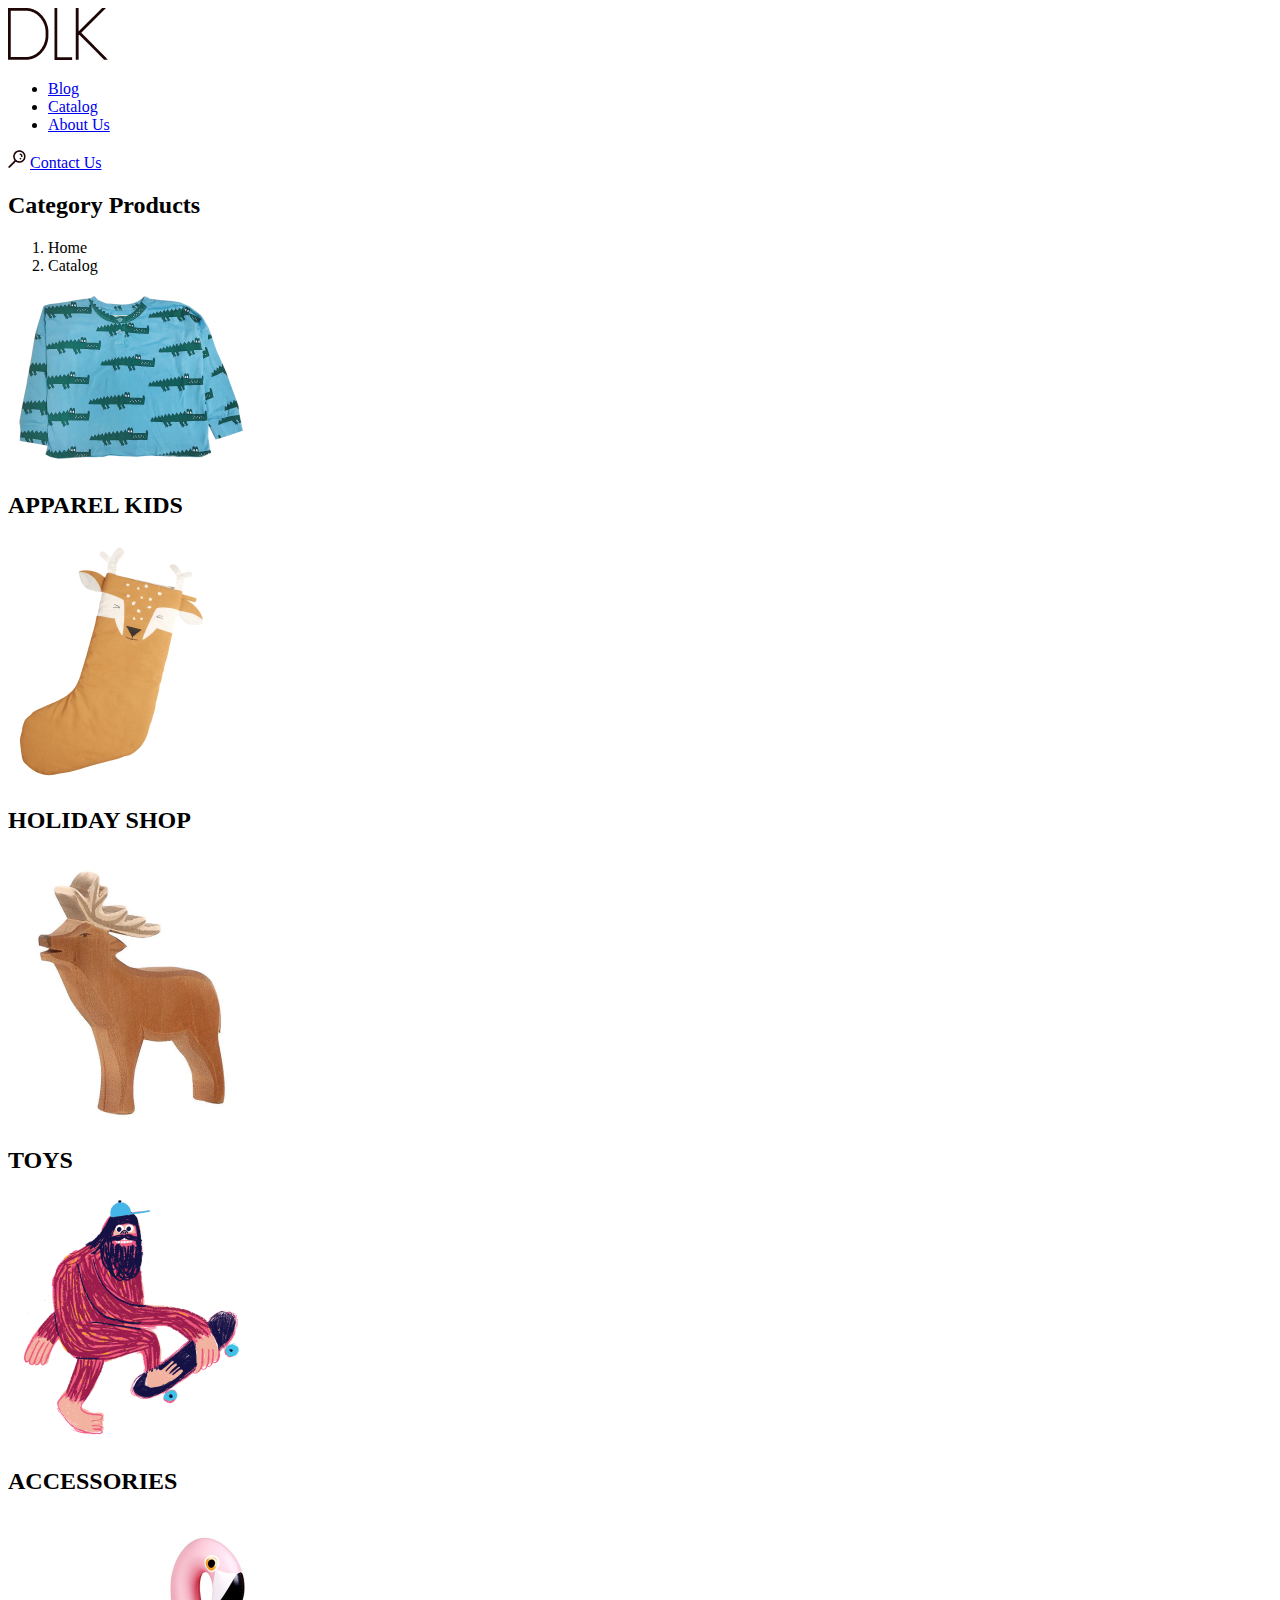
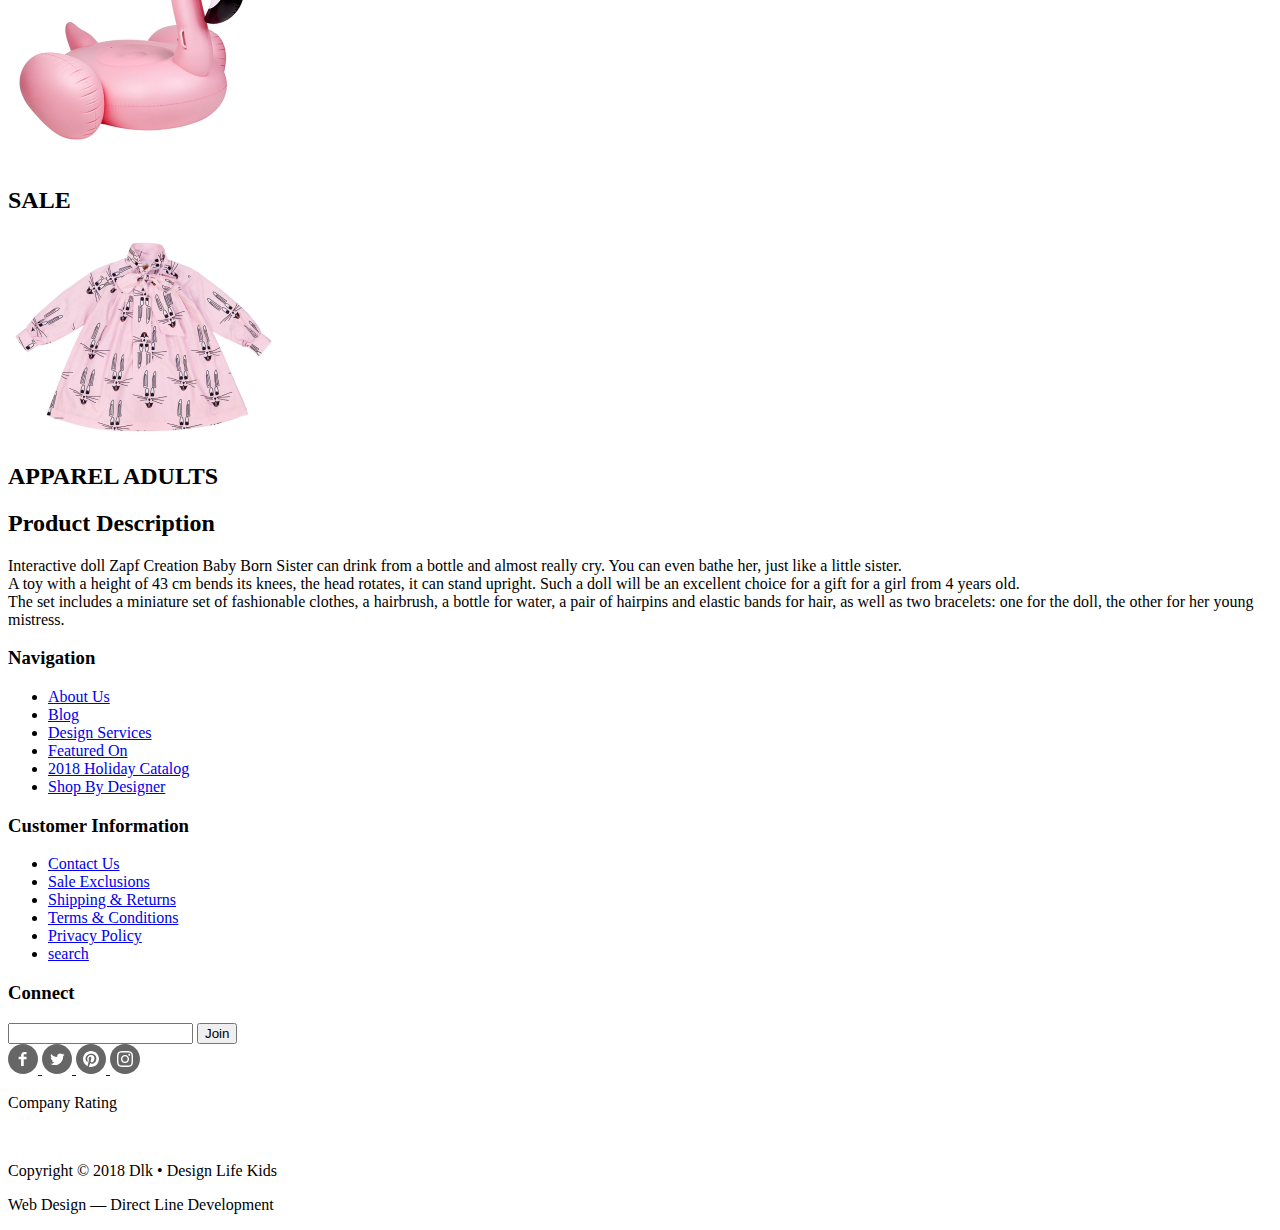
==== catalog.html @ 0e1472c7 "page 2" ====
<!DOCTYPE html>
<html lang="en">
<head>
    <meta charset="UTF-8">
    <title>Catalog</title>
</head>
<body>
    <header class= 'header'>
        <img src="image/logo.jpg" alt="logo">
        <nav>
            <ul>
                <li><a href="#">Blog</a></li>
                <li><a href="#">Catalog</a></li>
                <li><a href="#">About Us</a></li>
            </ul>
        </nav>
        <a href="#"><img src="image/search.png" alt="seach"></a>
        <a href="#">Contact  Us</a>
        </header>

<main>
    <h2>Category Products</h2>
    <ol>
        <li><a href="#"></a>Home</li>
        <li><a href="#"></a>Catalog</li>

    </ol>
    <section class="pic" >
    
        <img src="image/apparel_kids.png" alt="pic">
        <h2>APPAREL
            KIDS</h2>
    </section>
    <section class="banner">
<img src="image/holiday_shop.png" alt="pic">
<h2>HOLIDAY SHOP</h2>
    </section>
    <section class="banner">
        <img src="image/toys.png" alt="pic">
        <h2>TOYS</h2>
    </section>
    <section class="banner">
        <img src="image/accessories.png" alt="pic">
        <h2>ACCESSORIES</h2>
    </section>
    <section>
    <img src="image/sale.png" alt="pic">
    <h2>SALE</h2>
    <img src="image/apparel_adults.png" alt="pic">
    <h2>APPAREL ADULTS</h2>
    
    </section>
    <section>
        <h2>Product Description</h2>
        <span>
            Interactive doll Zapf Creation Baby Born Sister can drink from a bottle and almost really cry. You can even bathe her, just like a little sister.
            <br>
            A toy with a height of 43 cm bends its knees, the head rotates, it can stand upright. Such a doll will be an excellent choice for a gift for a girl from 4 years old.
            <br>
            The set includes a miniature set of fashionable clothes, a hairbrush, a bottle for water, a pair of hairpins and elastic bands for hair, as well as two bracelets: one for the doll, the other for her young mistress.

        </span>
    </section>


</main>
<footer >
    <nav class="map">
        <h3>Navigation</h3>
        
        <ul>
            <li><a href="#">About Us</a></li>
            <li><a href="#">Blog</a></li>
            <li><a href="#">Design Services</a></li>
            <li><a href="#">Featured On</a></li>
            <li><a href="#">2018 Holiday Catalog</a></li>
            <li><a href="#">Shop By Designer</a></li>
        </ul>
        <h3>Customer Information</h3>
        <ul>
        <li><a href="#">Contact Us</a></li>
        <li><a href="#">Sale Exclusions</a></li>
        <li><a href="#">Shipping & Returns</a></li>
        <li><a href="#">Terms & Conditions</a></li>
        <li><a href="#">Privacy Policy</a></li>
        <li><a href="#">search</a></li>
        </ul>
        <h3>Connect</h3>
        <input type="email">
        <button>Join</button>
        <div>
        <a href="#">
            <svg width="30" height="30" viewBox="0 0 30 30" fill="none" xmlns="http://www.w3.org/2000/svg">
                <path fill-rule="evenodd" clip-rule="evenodd" d="M0 15C0 6.71573 6.71573 0 15 0C23.2843 0 30 6.71573 30 15C30 23.2843 23.2843 30 15 30C6.71573 30 0 23.2843 0 15Z" fill="#666666"/>
                <path fill-rule="evenodd" clip-rule="evenodd" d="M18.5527 10.3672H16.2967C16.0307 10.3672 15.7337 10.7172 15.7337 11.1852V12.8142H18.5527V15.1352H15.7337V22.1052H13.0707V15.1352H10.6577V12.8142H13.0707V11.4472C13.0707 9.48823 14.4317 7.89423 16.2967 7.89423H18.5527V10.3672Z" fill="white"/>
                </svg>
                
        </a>
        <a href="#">
            <svg width="30" height="30" viewBox="0 0 30 30" fill="none" xmlns="http://www.w3.org/2000/svg">
                <path fill-rule="evenodd" clip-rule="evenodd" d="M0 15C0 6.71573 6.71573 0 15 0C23.2843 0 30 6.71573 30 15C30 23.2843 23.2843 30 15 30C6.71573 30 0 23.2843 0 15Z" fill="#666666"/>
                <path fill-rule="evenodd" clip-rule="evenodd" d="M21.1006 12.2891C21.1056 12.4161 21.1096 12.5431 21.1096 12.6721C21.1096 16.5761 18.1366 21.0781 12.7026 21.0781C11.0346 21.0781 9.48058 20.5881 8.17358 19.7501C8.40658 19.7771 8.64158 19.7911 8.87958 19.7911C10.2636 19.7911 11.5376 19.3181 12.5486 18.5251C11.2556 18.5021 10.1656 17.6481 9.78758 16.4751C9.96858 16.5101 10.1546 16.5271 10.3446 16.5271C10.6136 16.5271 10.8746 16.4921 11.1226 16.4241C9.77158 16.1521 8.75158 14.9591 8.75158 13.5271V13.4901C9.15058 13.7111 9.60758 13.8441 10.0916 13.8591C9.29858 13.3301 8.77758 12.4261 8.77758 11.4001C8.77758 10.8591 8.92258 10.3521 9.17658 9.91612C10.6326 11.7031 12.8106 12.8791 15.2656 13.0021C15.2156 12.7851 15.1906 12.5601 15.1906 12.3281C15.1906 10.6971 16.5126 9.37512 18.1446 9.37512C18.9936 9.37512 19.7616 9.73212 20.2996 10.3071C20.9736 10.1761 21.6056 9.93012 22.1766 9.59012C21.9556 10.2811 21.4886 10.8591 20.8766 11.2251C21.4746 11.1541 22.0446 10.9961 22.5756 10.7601C22.1776 11.3521 21.6776 11.8731 21.1006 12.2891Z" fill="white"/>
                </svg>
                
        </a>
        <a href="#"><svg width="30" height="30" viewBox="0 0 30 30" fill="none" xmlns="http://www.w3.org/2000/svg">
            <path fill-rule="evenodd" clip-rule="evenodd" d="M0 15C0 6.71573 6.71573 0 15 0C23.2843 0 30 6.71573 30 15C30 23.2843 23.2843 30 15 30C6.71573 30 0 23.2843 0 15Z" fill="#666666"/>
            <path fill-rule="evenodd" clip-rule="evenodd" d="M15.0005 7C10.5825 7 7 10.5816 7 15.0005C7 18.2754 8.97001 21.0902 11.7896 22.3273C11.767 21.7694 11.7858 21.0977 11.9279 20.49C12.0821 19.8408 12.9571 16.1313 12.9571 16.1313C12.9571 16.1313 12.7021 15.6205 12.7021 14.865C12.7021 13.6796 13.3898 12.7943 14.245 12.7943C14.9722 12.7943 15.3241 13.3409 15.3241 13.9957C15.3241 14.7267 14.8575 15.8208 14.6176 16.8341C14.4172 17.6836 15.0428 18.3751 15.8801 18.3751C17.3957 18.3751 18.4165 16.4286 18.4165 14.1218C18.4165 12.3691 17.2358 11.0567 15.088 11.0567C12.6617 11.0567 11.1498 12.8658 11.1498 14.8866C11.1498 15.5847 11.3549 16.0758 11.6767 16.4559C11.8253 16.6318 11.8451 16.7014 11.7914 16.9027C11.7538 17.0486 11.6654 17.4042 11.6287 17.5444C11.5751 17.7466 11.4114 17.82 11.2288 17.7448C10.1102 17.2885 9.58999 16.0645 9.58999 14.6881C9.58999 12.4161 11.5064 9.68972 15.3072 9.68972C18.3619 9.68972 20.3724 11.9015 20.3724 14.2732C20.3724 17.4117 18.6282 19.7562 16.0551 19.7562C15.1924 19.7562 14.3795 19.2895 14.1011 18.7599C14.1011 18.7599 13.6363 20.6029 13.5385 20.9585C13.3691 21.5747 13.037 22.1919 12.7332 22.6717C13.4529 22.8843 14.213 23 15.0005 23C19.4184 23 23 19.4184 23 15.0005C23 10.5816 19.4184 7 15.0005 7Z" fill="white"/>
            </svg>
            </a>
        <a href="#"><svg width="30" height="30" viewBox="0 0 30 30" fill="none" xmlns="http://www.w3.org/2000/svg">
            <path fill-rule="evenodd" clip-rule="evenodd" d="M0 15C0 6.71573 6.71573 0 15 0C23.2843 0 30 6.71573 30 15C30 23.2843 23.2843 30 15 30C6.71573 30 0 23.2843 0 15Z" fill="#666666"/>
            <path fill-rule="evenodd" clip-rule="evenodd" d="M15 7C12.8273 7 12.5549 7.0092 11.7016 7.04813C10.8501 7.08697 10.2686 7.22223 9.7597 7.42C9.23363 7.62443 8.7875 7.89797 8.3427 8.3427C7.89797 8.7875 7.62443 9.23363 7.42 9.7597C7.22223 10.2686 7.08697 10.8501 7.04813 11.7016C7.0092 12.5549 7 12.8273 7 15C7 17.1727 7.0092 17.4451 7.04813 18.2984C7.08697 19.1499 7.22223 19.7314 7.42 20.2403C7.62443 20.7664 7.89797 21.2125 8.3427 21.6573C8.7875 22.102 9.23363 22.3756 9.7597 22.58C10.2686 22.7778 10.8501 22.913 11.7016 22.9519C12.5549 22.9908 12.8273 23 15 23C17.1727 23 17.4451 22.9908 18.2984 22.9519C19.1499 22.913 19.7314 22.7778 20.2403 22.58C20.7664 22.3756 21.2125 22.102 21.6573 21.6573C22.102 21.2125 22.3756 20.7664 22.58 20.2403C22.7778 19.7314 22.913 19.1499 22.9519 18.2984C22.9908 17.4451 23 17.1727 23 15C23 12.8273 22.9908 12.5549 22.9519 11.7016C22.913 10.8501 22.7778 10.2686 22.58 9.7597C22.3756 9.23363 22.102 8.7875 21.6573 8.3427C21.2125 7.89797 20.7664 7.62443 20.2403 7.42C19.7314 7.22223 19.1499 7.08697 18.2984 7.04813C17.4451 7.0092 17.1727 7 15 7ZM15 8.44143C17.1361 8.44143 17.3891 8.4496 18.2327 8.4881C19.0127 8.52367 19.4363 8.65397 19.7182 8.76353C20.0916 8.90867 20.3581 9.08203 20.638 9.362C20.918 9.6419 21.0913 9.9084 21.2365 10.2818C21.346 10.5637 21.4763 10.9873 21.5119 11.7673C21.5504 12.6109 21.5586 12.8639 21.5586 15C21.5586 17.1361 21.5504 17.3891 21.5119 18.2327C21.4763 19.0127 21.346 19.4363 21.2365 19.7182C21.0913 20.0916 20.918 20.3581 20.638 20.638C20.3581 20.918 20.0916 21.0913 19.7182 21.2365C19.4363 21.346 19.0127 21.4763 18.2327 21.5119C17.3892 21.5504 17.1363 21.5586 15 21.5586C12.8637 21.5586 12.6108 21.5504 11.7673 21.5119C10.9873 21.4763 10.5637 21.346 10.2818 21.2365C9.9084 21.0913 9.64193 20.918 9.36197 20.638C9.08207 20.3581 8.90867 20.0916 8.76353 19.7182C8.65397 19.4363 8.52367 19.0127 8.4881 18.2327C8.4496 17.3891 8.44143 17.1361 8.44143 15C8.44143 12.8639 8.4496 12.6109 8.4881 11.7673C8.52367 10.9873 8.65397 10.5637 8.76353 10.2818C8.90867 9.9084 9.08203 9.6419 9.36197 9.362C9.64193 9.08203 9.9084 8.90867 10.2818 8.76353C10.5637 8.65397 10.9873 8.52367 11.7673 8.4881C12.6109 8.4496 12.8639 8.44143 15 8.44143ZM10.8919 15C10.8919 12.7311 12.7311 10.8919 15 10.8919C17.2689 10.8919 19.1081 12.7311 19.1081 15C19.1081 17.2689 17.2689 19.1081 15 19.1081C12.7311 19.1081 10.8919 17.2689 10.8919 15ZM15 17.6667C13.5272 17.6667 12.3333 16.4728 12.3333 15C12.3333 13.5272 13.5272 12.3333 15 12.3333C16.4728 12.3333 17.6667 13.5272 17.6667 15C17.6667 16.4728 16.4728 17.6667 15 17.6667ZM19.2704 11.6896C19.8006 11.6896 20.2304 11.2598 20.2304 10.7296C20.2304 10.1994 19.8006 9.76957 19.2704 9.76957C18.7402 9.76957 18.3104 10.1994 18.3104 10.7296C18.3104 11.2598 18.7402 11.6896 19.2704 11.6896Z" fill="white"/>
            </svg>
            </a>
        </div>
    </nav>
    <div class="comapany_rating">
        <p>Company Rating</p>
        
        <img src="image/Star.png" alt="Star">
        <img src="image/Star.png" alt="Star">
        <img src="image/Star.png" alt="Star">
        <img src="image/Star.png" alt="Star">
        <p>Copyright © 2018 Dlk • Design Life Kids</p>
        <p>Web Design — Direct Line Development</p>
        
        
        
        


    </div>
</footer>
</body>
</html>
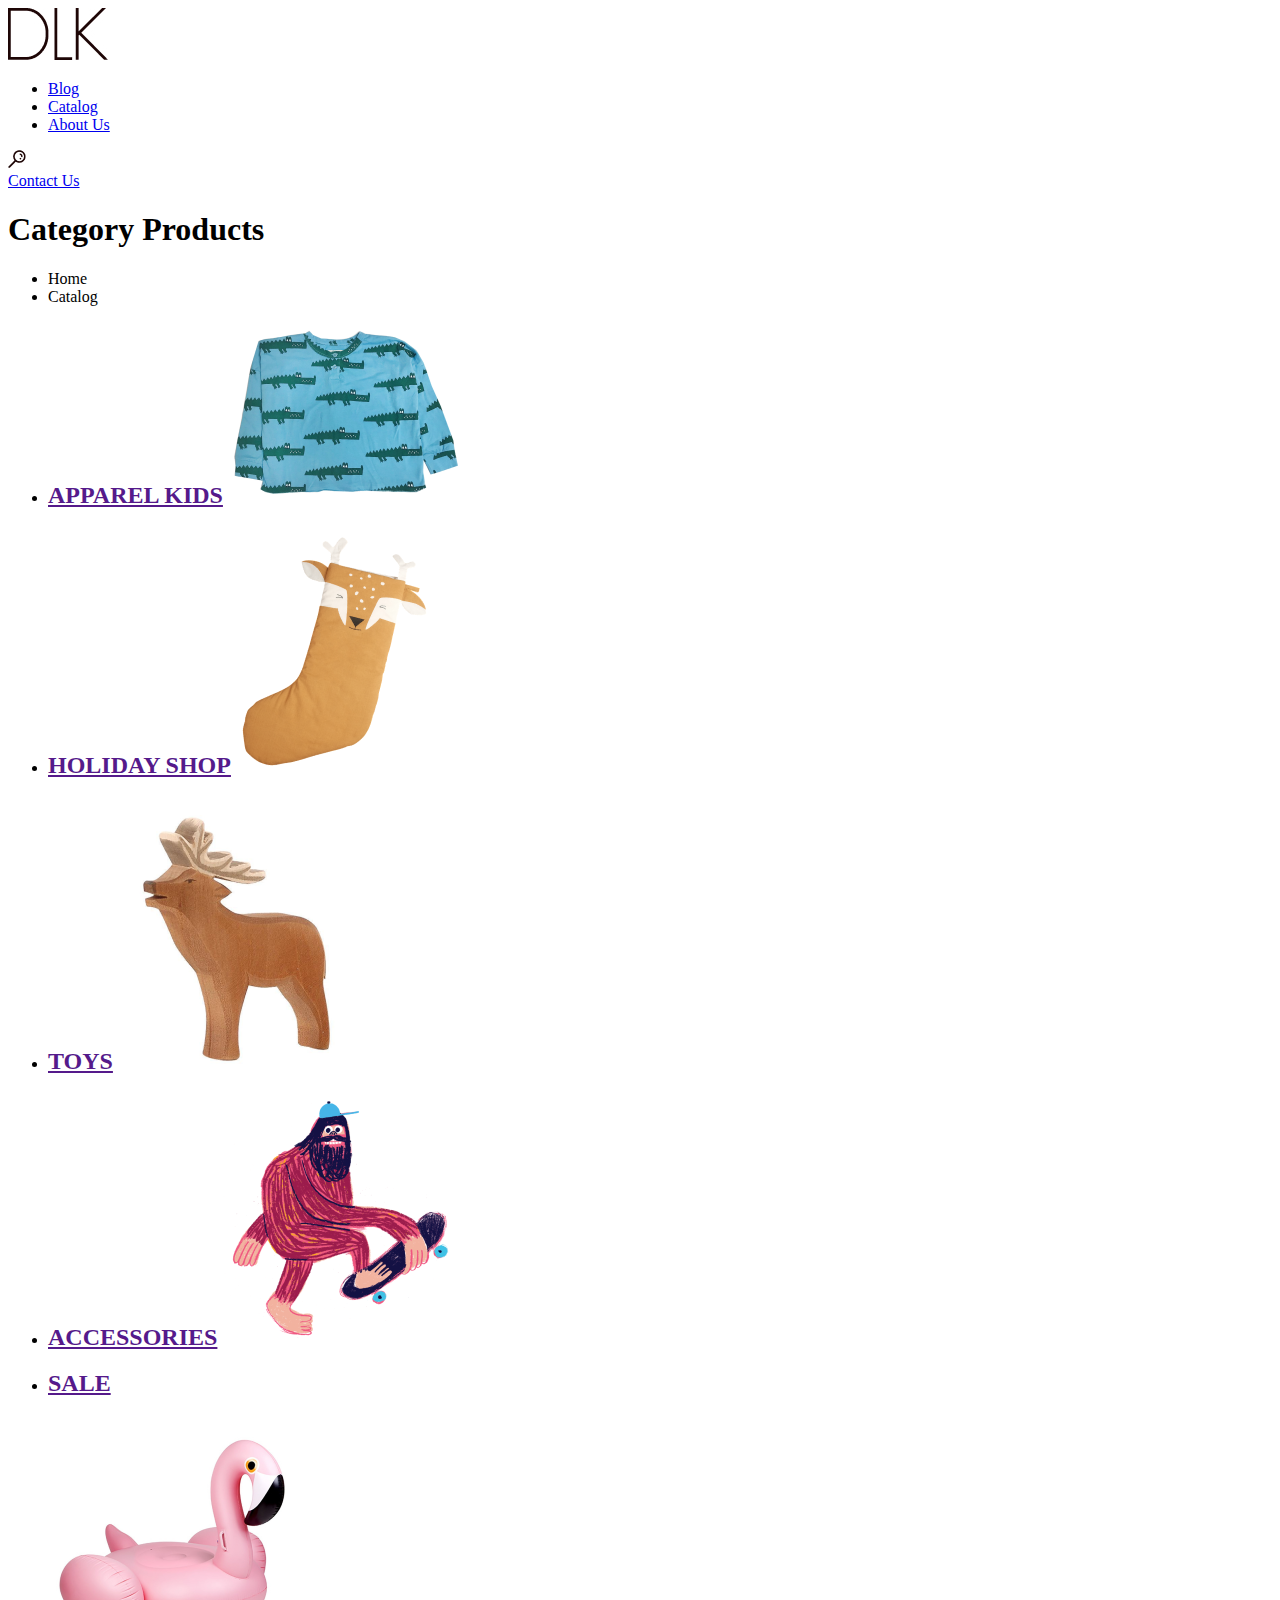
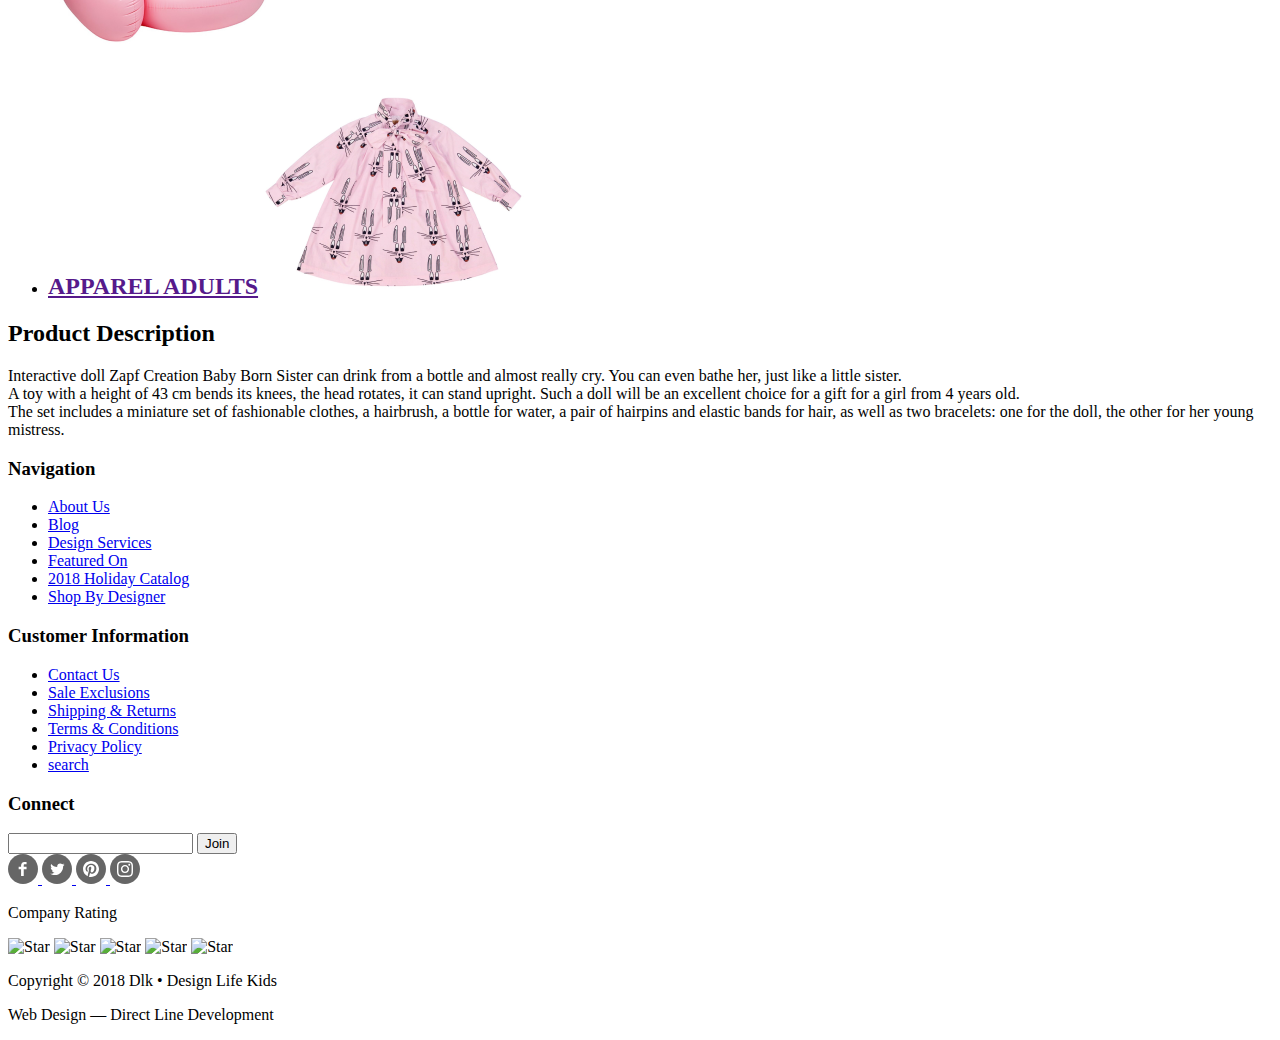
==== commit be34cc8e: "добавил страницу toys" ====
--- a/catalog.html
+++ b/catalog.html
@@ -2,53 +2,48 @@
 <html lang="en">
 <head>
     <meta charset="UTF-8">
-    <title>Catalog</title>
+    <title>Design Life Kids</title>
 </head>
 <body>
-    <header class= 'header'>
-        <img src="image/logo.jpg" alt="logo">
-        <nav>
-            <ul>
-                <li><a href="#">Blog</a></li>
-                <li><a href="#">Catalog</a></li>
-                <li><a href="#">About Us</a></li>
-            </ul>
-        </nav>
-        <a href="#"><img src="image/search.png" alt="seach"></a>
-        <a href="#">Contact  Us</a>
-        </header>
+    <header class= "header">
+        <a href="index.html"><img src="image/logo.jpg" alt="logo"></a>
+    <nav>
+        <ul>
+            <li><a href="#">Blog</a></li>
+            <li><a href="#">Catalog</a></li>
+            <li><a href="#">About Us</a></li>
+        </ul>
+    </nav>
+    
+    <div><a href="#"><img src="image/search.png" alt="seach"></a></div>
+    
+    <div><a href="#">Contact  Us</a></div>
+    
+</header>
 
 <main>
-    <h2>Category Products</h2>
-    <ol>
-        <li><a href="#"></a>Home</li>
+    <h1>Category Products</h1>
+    <ul>
+        <li><a href=""></a>Home</li>
         <li><a href="#"></a>Catalog</li>
 
-    </ol>
-    <section class="pic" >
+    </ul>
+    <section class="pic">
+        <ul>
+            <li><h2><a href="">APPAREL
+                    KIDS<img src="image/apparel_kids.png"  alt="pic"></a></h2></li>
+                
+            <li><h2><a href="">HOLIDAY SHOP<img src="image/holiday_shop.png" alt="pic"></a></h2></li>
     
-        <img src="image/apparel_kids.png" alt="pic">
-        <h2>APPAREL
-            KIDS</h2>
-    </section>
-    <section class="banner">
-<img src="image/holiday_shop.png" alt="pic">
-<h2>HOLIDAY SHOP</h2>
-    </section>
-    <section class="banner">
-        <img src="image/toys.png" alt="pic">
-        <h2>TOYS</h2>
-    </section>
-    <section class="banner">
-        <img src="image/accessories.png" alt="pic">
-        <h2>ACCESSORIES</h2>
-    </section>
-    <section>
-    <img src="image/sale.png" alt="pic">
-    <h2>SALE</h2>
-    <img src="image/apparel_adults.png" alt="pic">
-    <h2>APPAREL ADULTS</h2>
+            <li><h2><a href="">TOYS<img src="image/toys.png" alt="pic"></a></h2></li>
+            
+            <li><h2><a href="">ACCESSORIES<img src="image/accessories.png" alt="pic"></a></h2></li>
+                
+            <li><h2><a href=""> SALE</li><img src="image/sale.png" alt="pic"></a></h2>
     
+            <li><h2><a href=""> APPAREL ADULTS<img src="image/apparel_adults.png" alt="pic"></a></h2></li>
+    
+    </ul>
     </section>
     <section>
         <h2>Product Description</h2>
@@ -62,8 +57,8 @@
         </span>
     </section>
 
+</main>
 
-</main>
 <footer >
     <nav class="map">
         <h3>Navigation</h3>
@@ -118,19 +113,21 @@
     <div class="comapany_rating">
         <p>Company Rating</p>
         
-        <img src="image/Star.png" alt="Star">
-        <img src="image/Star.png" alt="Star">
-        <img src="image/Star.png" alt="Star">
-        <img src="image/Star.png" alt="Star">
+        <img src="image/star.png" alt="Star">
+        <img src="image/star.png" alt="Star">
+        <img src="image/star.png" alt="Star">
+        <img src="image/star.png" alt="Star">
+        <img src="image/star.png" alt="Star">
+    
+    </div>
+    
+    <div>
         <p>Copyright © 2018 Dlk • Design Life Kids</p>
         <p>Web Design — Direct Line Development</p>
-        
-        
-        
-        
+    </div>
 
+</footer>
 
-    </div>
-</footer>
 </body>
+
 </html>